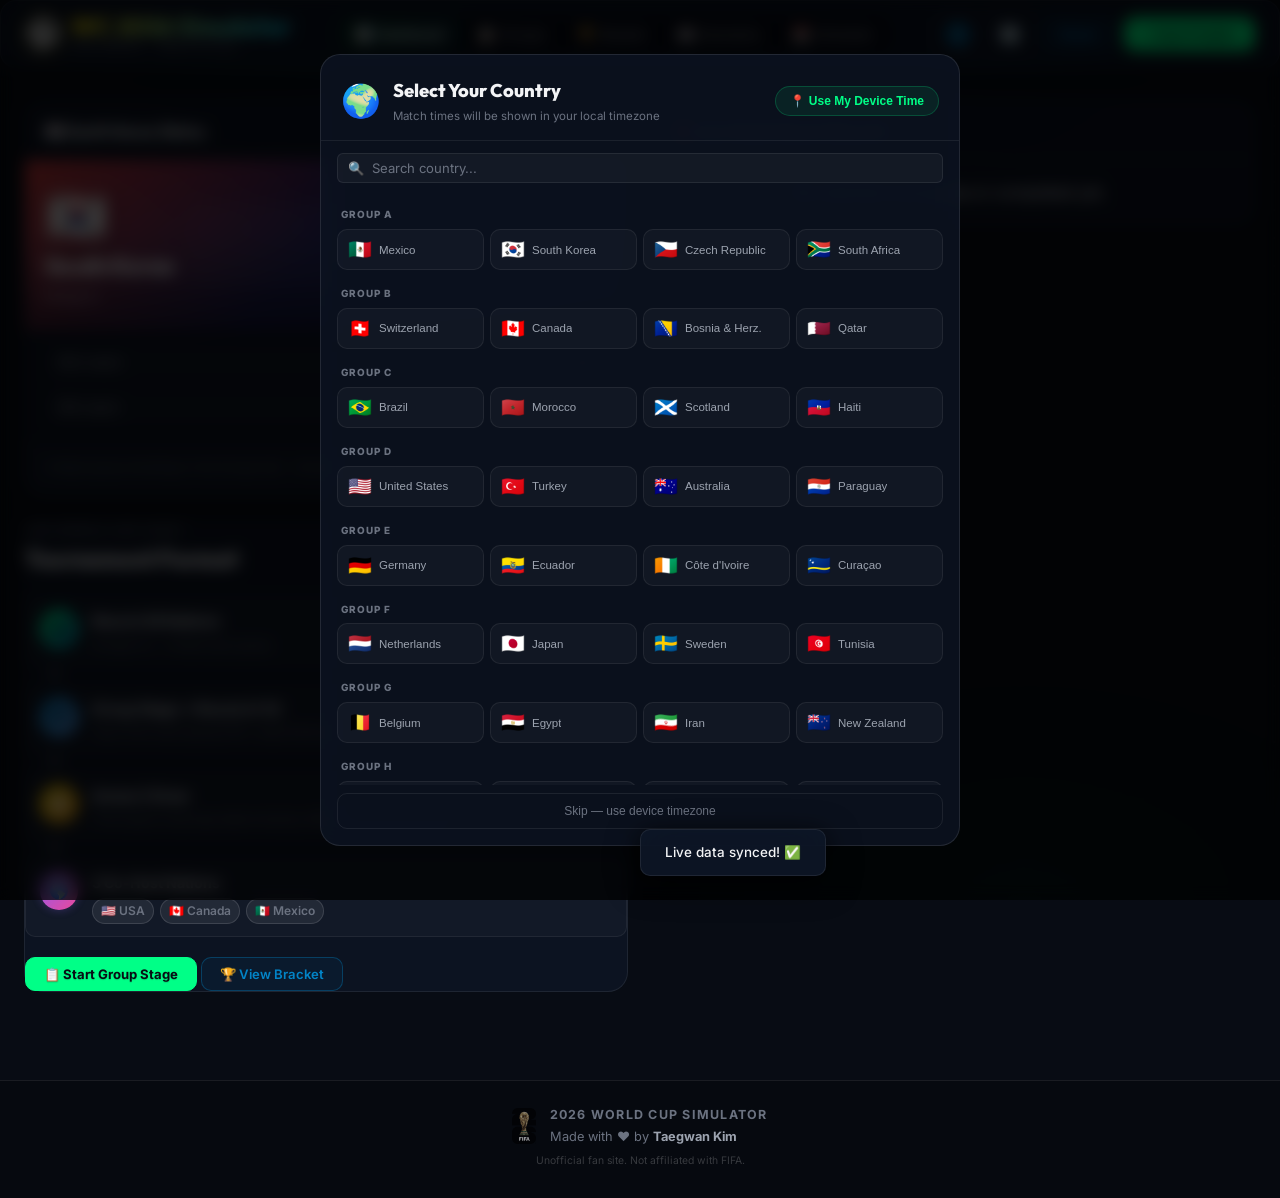
==== index.html @ e68082d8 "Initial commit: FIFA World Cup 2026 Simulator - Multi-language support (Korean/English) with country" ====
<!DOCTYPE html>
<html lang="ko" id="html-root">
<head>
  <meta charset="UTF-8">
  <meta name="viewport" content="width=device-width, initial-scale=1.0">
  <title>2026 World Cup Simulator</title>
  <meta name="description" content="2026 World Cup 48-team bracket simulator. Group stage standings, Round of 32 bracket, and Korea path scenarios.">

  <!-- Google Fonts: Outfit & Inter -->
  <link rel="preconnect" href="https://fonts.googleapis.com">
  <link rel="preconnect" href="https://fonts.gstatic.com" crossorigin>
  <link href="https://fonts.googleapis.com/css2?family=Outfit:wght@300;400;500;600;700;800;900&family=Inter:wght@300;400;500;600;700;800;900&display=swap" rel="stylesheet">

  <!-- CSS (modular) -->
  <link rel="stylesheet" href="css/main.css">
</head>
<body>

  <!-- ============================================ -->
  <!-- HEADER / NAVIGATION                          -->
  <!-- ============================================ -->
  <header class="glass">
    <div class="logo-container">
      <div class="logo-icon-wrap">⚽</div>
      <div class="logo-text">
        <h1 class="logo-title" data-i18n="appTitle">WC 2026 Simulator</h1>
        <p class="logo-sub" data-i18n="appSub">Fan-made · Unofficial</p>
      </div>
    </div>

    <nav class="nav-tabs" id="nav-tabs">
      <button class="tab-btn active" data-tab="dashboard">📊 <span data-i18n="tabDashboard">대시보드</span></button>
      <button class="tab-btn" data-tab="groups">📋 <span data-i18n="tabGroups">조별리그</span></button>
      <button class="tab-btn" data-tab="bracket">🏆 <span data-i18n="tabBracket">토너먼트</span></button>
      <button class="tab-btn" data-tab="scenarios">🇰🇷 <span data-i18n="tabScenarios">경우의 수</span></button>
      <button class="tab-btn" data-tab="schedule">📅 <span data-i18n="tabSchedule">경기일정</span></button>
    </nav>

    <div class="header-actions">
      <button class="btn btn-ghost country-btn" id="btn-country" onclick="showCountryModal()" title="Select Country">🌐</button>
      <button class="btn btn-ghost" id="btn-refresh" title="Refresh">🔄</button>
      <button class="btn btn-secondary" id="btn-reset" data-i18n="btnReset">초기화</button>
      <button class="btn btn-primary" id="btn-auto-predict" data-i18n="btnAutoPredict">⚡ 자동 예측</button>
    </div>
  </header>

  <!-- ============================================ -->
  <!-- MAIN CONTENT                                 -->
  <!-- ============================================ -->
  <main>

    <!-- ========== 1. DASHBOARD VIEW ========== -->
    <section id="dashboard-view" class="view-section active">
      <div class="dashboard-grid">

        <!-- My Team Status Card -->
        <div class="korea-status-card glass">
          <div class="card-title" id="myteam-card-title">⭐ My Team Status</div>

          <div class="korea-badge">
            <div class="korea-flag-container">
              <span class="korea-flag" id="korea-hero-flag">⭐</span>
              <div class="korea-flag-title">
                <h2 id="korea-hero-name">My Team</h2>
                <p id="korea-hero-sub">Group — | Select your country above</p>
              </div>
            </div>
            <div class="korea-stat-badge">
              <div id="korea-status-number" class="korea-stat-number">-</div>
              <div id="korea-status-label" class="korea-stat-label">Group Standing</div>
            </div>
          </div>

          <div class="status-list">
            <div class="status-item" id="korea-path-r32">
              <span class="status-label">R32 Match</span>
              <span class="status-val">Awaiting simulation…</span>
            </div>
            <div class="status-item" id="korea-path-r16">
              <span class="status-label">R16 Path</span>
              <span class="status-val">Awaiting simulation…</span>
            </div>
          </div>

          <div class="korea-note" data-i18n="dashboardNote">
            ※ Adjust group standings in the Groups tab — the dashboard updates automatically.
          </div>
        </div>

        <!-- Live Matches & Top Scorers Row -->
        <div style="margin-bottom: 20px;">
          <!-- Live Matches Card -->
          <div class="info-card glass" style="margin-bottom: 0;">
            <div class="card-title" style="display: flex; justify-content: space-between; align-items: center;">
              <span data-i18n="dashLiveTitle">🔴 Live Match Board (Recent)</span>
            </div>
            <div id="live-matches-container" style="max-height: 380px; overflow-y: auto; padding-right: 10px;">
               <div class="text-muted" style="padding: 20px; text-align: center;" data-i18n="loading">Loading data...</div>
            </div>
          </div>
        </div>
        <!-- Tournament Rules Info Card -->
        <div class="info-card glass tournament-format-card">
          <div class="tournament-format-header">
            <div class="tournament-format-title-wrap">
              <span class="tournament-format-year">FIFA World Cup 2026™</span>
              <h3 class="tournament-format-title" data-i18n="dashFormatTitle">Tournament Format</h3>
            </div>
            
          </div>

          <div class="tournament-format-steps">
            <div class="tf-step">
              <div class="tf-step-icon">48</div>
              <div class="tf-step-body">
                <strong data-i18n="tf48">Record 48 Nations</strong>
                <span data-i18n="tf48sub">Groups A–L · 4 teams per group</span>
              </div>
            </div>
            <div class="tf-step-arrow">▼</div>
            <div class="tf-step">
              <div class="tf-step-icon tf-step-icon--blue">32</div>
              <div class="tf-step-body">
                <strong data-i18n="tf32">Group Stage → Round of 32</strong>
                <span data-i18n="tf32sub">Top 2 from each group (24) + best 8 third-placed</span>
              </div>
            </div>
            <div class="tf-step-arrow">▼</div>
            <div class="tf-step">
              <div class="tf-step-icon tf-step-icon--gold">📋</div>
              <div class="tf-step-body">
                <strong data-i18n="tfAnnex">Annex C Draw</strong>
                <span data-i18n="tfAnnexSub">Third-place matchups determined by 495 official FIFA combos</span>
              </div>
            </div>
            <div class="tf-step-arrow">▼</div>
            <div class="tf-step tf-step--hosts">
              <div class="tf-step-icon tf-step-icon--flags">🌎</div>
              <div class="tf-step-body">
                <strong data-i18n="tfHosts">3 Co-Host Nations</strong>
                <span class="tf-host-badges">
                  <span class="tf-host" data-i18n="hostUSA">🇺🇸 USA</span>
                  <span class="tf-host" data-i18n="hostCanada">🇨🇦 Canada</span>
                  <span class="tf-host" data-i18n="hostMexico">🇲🇽 Mexico</span>
                </span>
              </div>
            </div>
          </div>

          <div class="info-actions">
            <button class="btn btn-primary btn-full" id="btn-go-groups" data-i18n="btnGoGroups">
              📋 Start Group Stage
            </button>
            <button class="btn btn-secondary btn-full" id="btn-go-bracket" data-i18n="btnGoBracket">
              🏆 View Bracket
            </button>
          </div>
        </div>
      </div>
    </section>

    <!-- ========== 2. GROUP STAGE VIEW ========== -->
    <section id="groups-view" class="view-section">
      <div class="section-header">
        <div>
          <h2 class="section-title" data-i18n="groupsTitle">조별리그 순위 시뮬레이션</h2>
          <p class="section-desc" data-i18n="groupsDesc">각 조의 국가를 드래그하거나 ▲▼ 버튼으로 순위를 변경해보세요. 1·2위와 상위 3위팀이 32강에 진출합니다.</p>
        </div>
        <button class="btn btn-secondary" id="btn-auto-fill" data-i18n="btnAutoFill">⚡ 전력 기준 자동 정렬</button>
      </div>

      <!-- 12 Groups Grid -->
      <div id="groups-container" class="groups-container">
        <!-- Rendered dynamically by js/render/views.js -->
      </div>

      <!-- Third Place Wildcard Panel -->
      <div class="third-place-container glass">
        <div class="third-place-header">
          <div>
            <h2 class="third-place-title" data-i18n="thirdPlaceTitle">3rd Place Wildcard Comparison</h2>
            <p class="third-place-desc" data-i18n="thirdPlaceDesc">
              Compare 3rd-placed teams across all groups. Only the top 8 advance to the Round of 32.
            </p>
          </div>
        </div>
        <div id="third-teams-list" class="third-teams-list">
          <!-- Rendered dynamically -->
        </div>
      </div>
    </section>

    <!-- ========== 3. TOURNAMENT BRACKET VIEW ========== -->
    <section id="bracket-view" class="view-section">
      <div class="section-header-center">
        <h2 class="section-title" data-i18n="bracketTitle">32강 토너먼트 대진표</h2>
        <p class="section-desc" data-i18n="bracketDesc">각 매치의 국가를 클릭하면 승리국으로 선택되어 다음 라운드로 진출합니다.</p>
      </div>

      <div class="bracket-outer">
        <div class="bracket-container">
          <!-- LEFT HALF -->
          <div id="left-r32-col" class="bracket-column"></div>
          <div id="left-r16-col" class="bracket-column"></div>
          <div id="left-qf-col" class="bracket-column"></div>
          <div id="left-sf-col" class="bracket-column"></div>

          <!-- CENTER (Finals) -->
          <div id="center-finals" class="center-column"></div>

          <!-- RIGHT HALF -->
          <div id="right-sf-col" class="bracket-column"></div>
          <div id="right-qf-col" class="bracket-column"></div>
          <div id="right-r16-col" class="bracket-column"></div>
          <div id="right-r32-col" class="bracket-column"></div>
        </div>
      </div>
    </section>

    <!-- ========== 4. KOREA SCENARIOS VIEW ========== -->
    <section id="scenarios-view" class="view-section">
      <div class="section-header-center">
        <h2 class="section-title" data-i18n="scenariosTitle">🇰🇷 대한민국 토너먼트 진출 시나리오</h2>
        <p class="section-desc" data-i18n="scenariosDesc">조별리그 순위에 따라 대한민국이 만나게 될 대진 경로, 경기 일시, 스타디움 정보를 분석합니다.</p>
      </div>

      <div id="scenarios-container" class="scenarios-container">
        <!-- Rendered dynamically -->
      </div>
    </section>

    <!-- ========== 5. SCHEDULE VIEW ========== -->
    <section id="schedule-view" class="view-section">
      <div class="section-header-center">
        <h2 class="section-title" data-i18n="scheduleTitle">📅 경기 결과 &amp; 일정</h2>
        <p class="section-desc" data-i18n="scheduleDesc">완료된 경기 결과(득점자 포함)와 예정 경기 일정을 확인합니다. 60초마다 자동 업데이트됩니다.</p>
      </div>
      <div id="schedule-container" class="schedule-container">
        <div class="text-muted" style="padding:30px; text-align:center;" data-i18n="scheduleLoading">Loading match data...</div>
      </div>
    </section>

  </main>

  <!-- MATCH DETAILS MODAL -->
  <div id="match-modal" class="modal-overlay" style="display: none;">
    <div class="modal-content glass">
      <button class="modal-close" onclick="window.closeMatchModal()">✕</button>
      <div id="modal-body"></div>
    </div>
  </div>

  <!-- ============================================ -->
  <!-- COUNTRY SELECTION MODAL                       -->
  <!-- ============================================ -->
  <div id="country-modal" class="country-modal-overlay" style="display:none;">
    <div class="country-modal glass">
      <div class="cm-header">
        <div class="cm-title-wrap">
          <span class="cm-emoji">🌍</span>
          <div>
            <h2 class="cm-title">Select Your Country</h2>
            <p class="cm-sub">Match times will be shown in your local timezone</p>
          </div>
        </div>
        <button class="cm-device-btn" onclick="useDeviceTZ()">📍 Use My Device Time</button>
      </div>

      <div class="cm-search-wrap">
        <input type="text" id="cm-search" class="cm-search" placeholder="🔍  Search country..." oninput="filterCountries(this.value)">
      </div>

      <div class="cm-list" id="cm-list">
        <!-- Rendered by JS -->
      </div>

      <button class="cm-skip-btn" onclick="useDeviceTZ()">Skip — use device timezone</button>
    </div>
  </div>

  <!-- 모바일 하단 네비게이션 -->
  <nav class="mobile-bottom-nav" id="mobile-bottom-nav">
    <button class="tab-btn active" data-tab="dashboard"><span class="tab-icon">📊</span><span class="tab-label" data-i18n="tabDashboard">대시보드</span></button>
    <button class="tab-btn" data-tab="groups"><span class="tab-icon">📋</span><span class="tab-label" data-i18n="tabGroups">조별리그</span></button>
    <button class="tab-btn" data-tab="bracket"><span class="tab-icon">🏆</span><span class="tab-label" data-i18n="tabBracket">토너먼트</span></button>
    <button class="tab-btn" data-tab="scenarios"><span class="tab-icon">🇰🇷</span><span class="tab-label" data-i18n="tabScenarios">경우의수</span></button>
    <button class="tab-btn" data-tab="schedule"><span class="tab-icon">📅</span><span class="tab-label" data-i18n="tabSchedule">경기일정</span></button>
  </nav>

  <div id="toast-container"></div>

  <footer class="site-footer">
    <div class="footer-inner">
      <img src="fifa-trophy.png" alt="FIFA World Cup Trophy" class="footer-trophy">
      <div class="footer-text">
        <span class="footer-title" data-i18n="footerTitle">2026 World Cup Simulator</span>
        <span class="footer-credit"><span data-i18n="footerCredit">Made with ❤️ by</span> <strong>Taegwan Kim</strong></span>
      </div>
    </div>
  <div class="footer-disclaimer" data-i18n="appDisclaimer">비공식 팬 사이트입니다. FIFA와 무관합니다.</div>
  </footer>

  <!-- Core modules (load order matters) -->
  <script src="js/config/constants.js"></script>
  <script src="js/config/schedule-static.js"></script>
  <script src="js/i18n/index.js"></script>
  <script src="js/country/index.js"></script>
  <script src="js/config/defaults.js"></script>
  <script src="js/utils/helpers.js"></script>
  <script src="js/logic/standings.js"></script>
  <script src="js/render/views.js"></script>
  <script src="js/render/registry.js"></script>
  <script src="js/ui/controls.js"></script>
  <script src="js/api/live.js"></script>
  <script src="js/events/actions.js"></script>
  <script src="js/events/init.js"></script>
  <script src="js/main.js"></script>
</body>
</html>
---- css/main.css ----
/* WC 2026 Simulator — aggregated styles */
@import url('base/variables.css');
@import url('components/shared.css');
@import url('views/dashboard.css');
@import url('views/groups.css');
@import url('views/bracket.css');
@import url('views/scenarios.css');
@import url('views/schedule.css');
@import url('layout/header-nav.css');
@import url('layout/responsive.css');
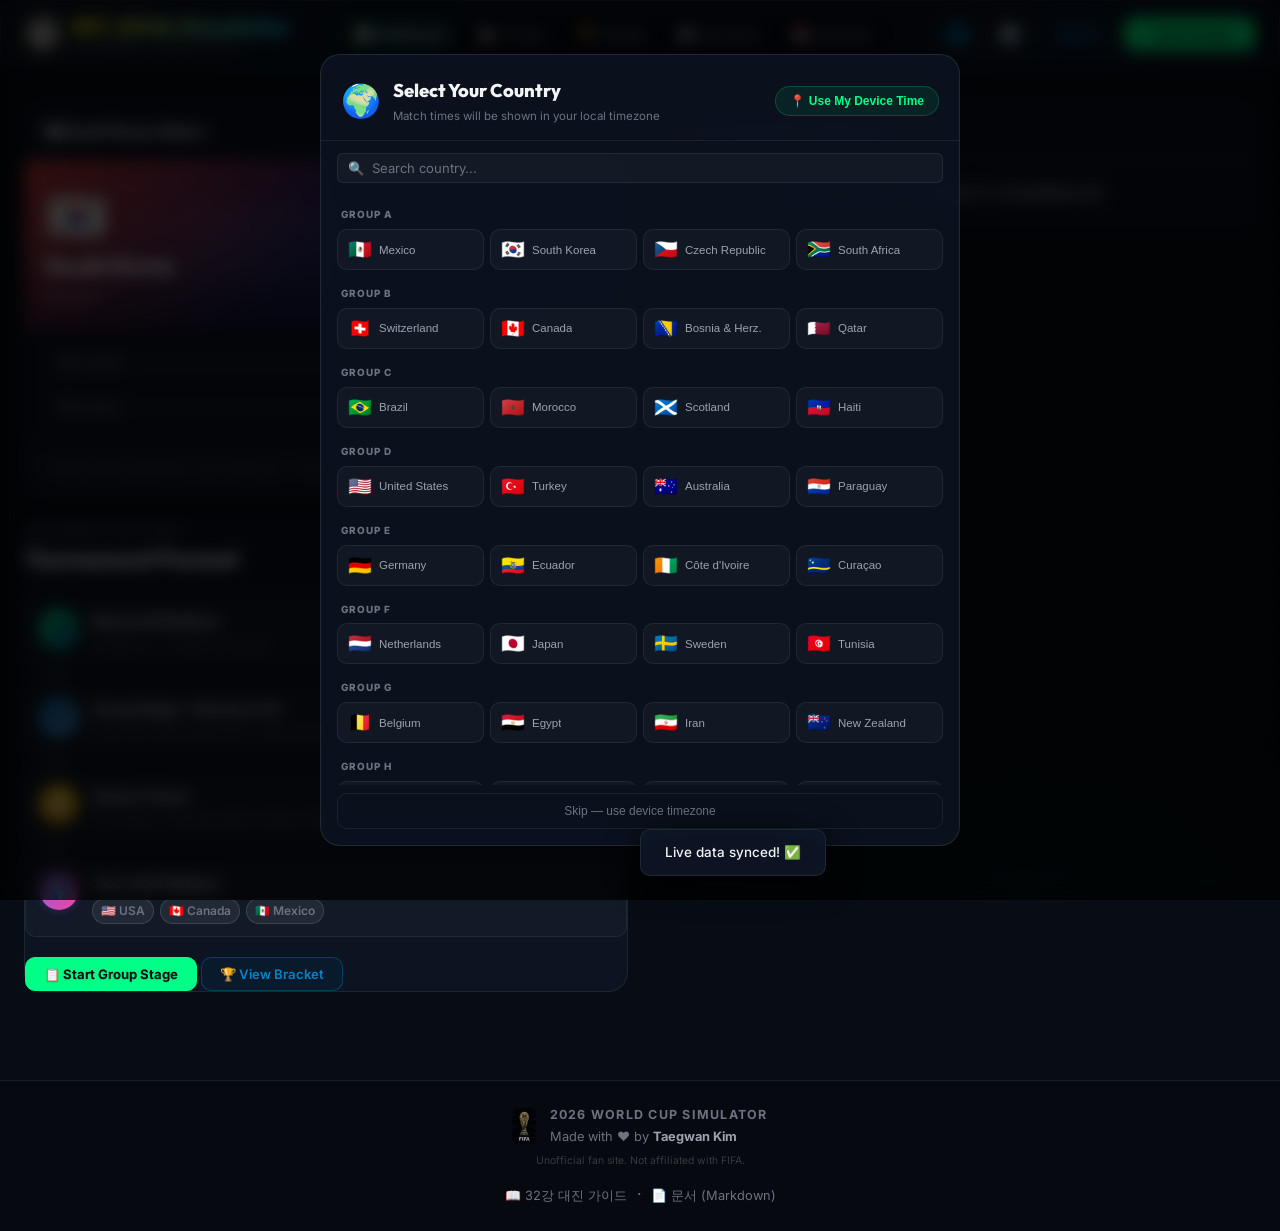
==== commit 0c2d06ab: "Add Round of 32 bracket guide with interactive demo - Markdown documentation explaining FIFA fixed b" ====
--- a/index.html
+++ b/index.html
@@ -298,6 +298,11 @@
       </div>
     </div>
   <div class="footer-disclaimer" data-i18n="appDisclaimer">비공식 팬 사이트입니다. FIFA와 무관합니다.</div>
+  <div class="footer-links" style="text-align:center;margin-top:8px;">
+    <a href="bracket-guide.html" style="color:var(--text-muted);font-size:0.8rem;text-decoration:none;">📖 32강 대진 가이드</a>
+    <span style="color:var(--text-muted);margin:0 6px;">·</span>
+    <a href="docs/round-of-32-bracket.md" style="color:var(--text-muted);font-size:0.8rem;text-decoration:none;">📄 문서 (Markdown)</a>
+  </div>
   </footer>
 
   <!-- Core modules (load order matters) -->
